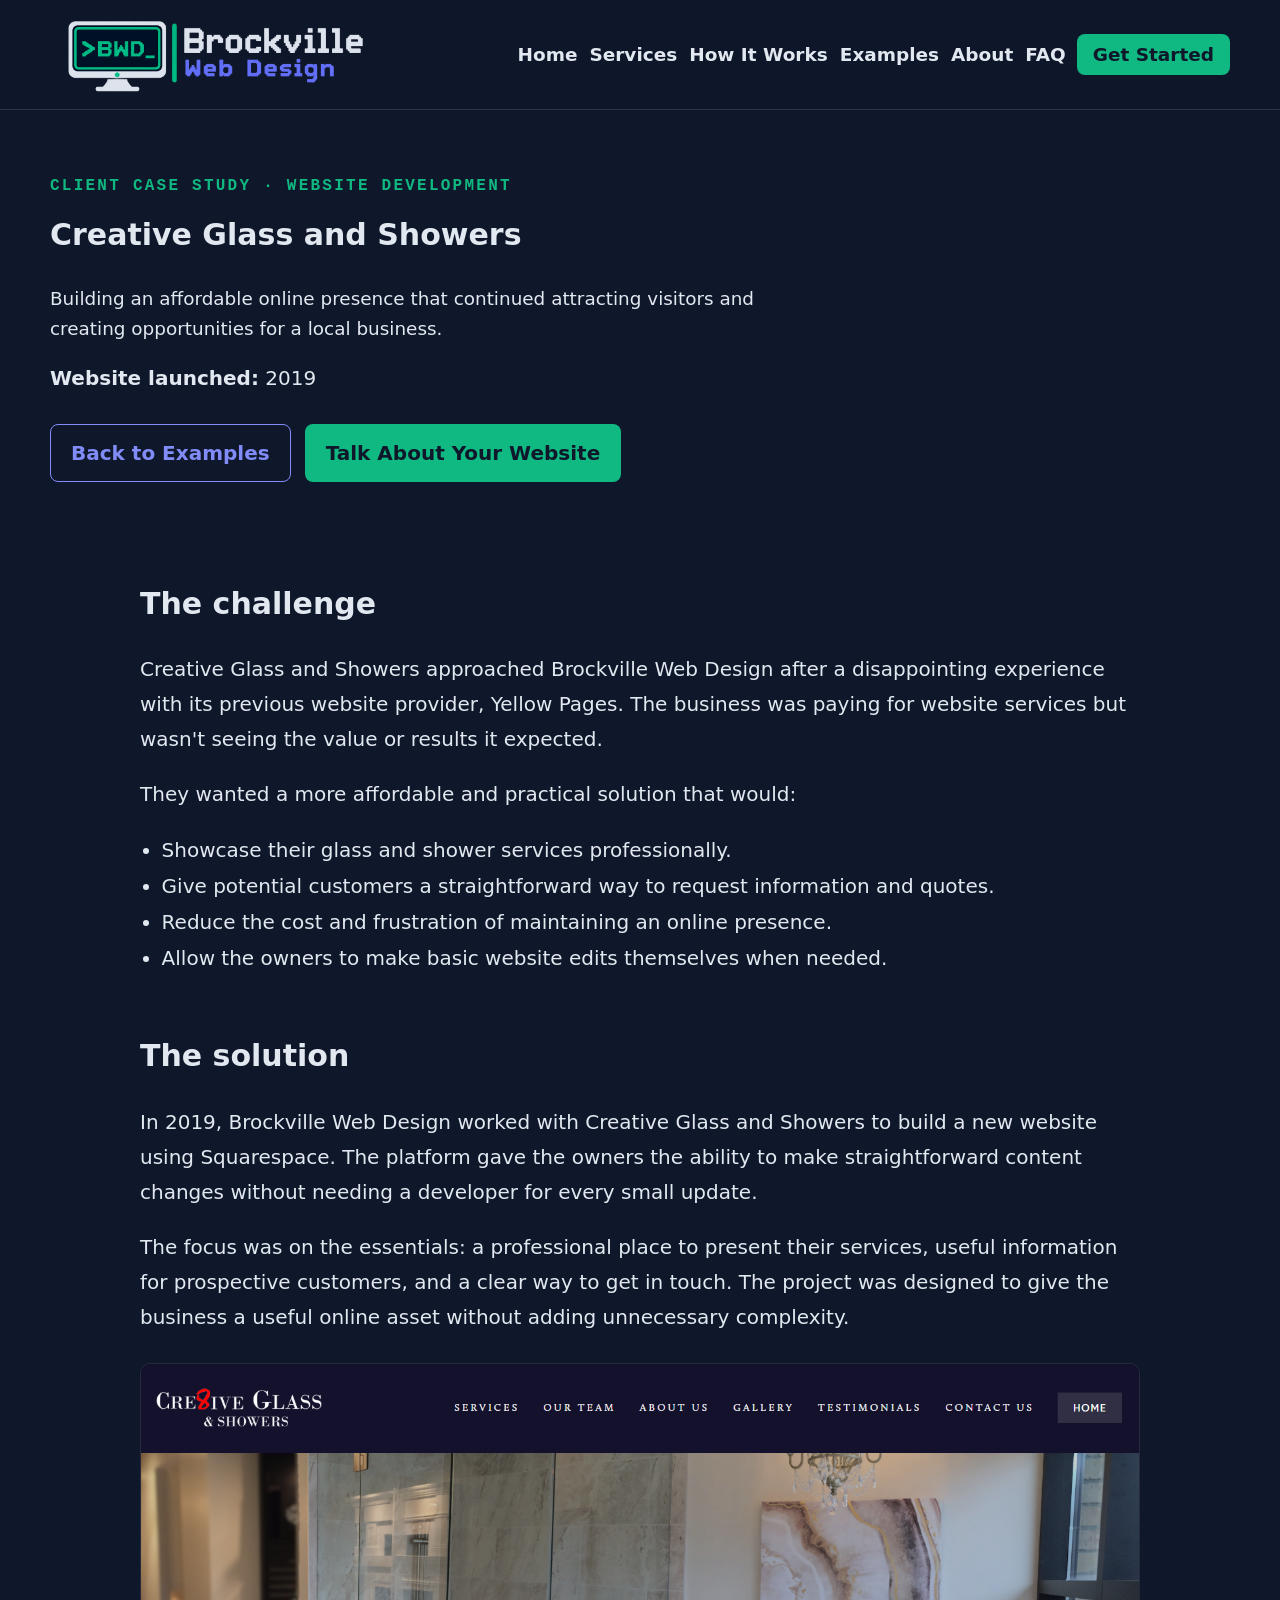
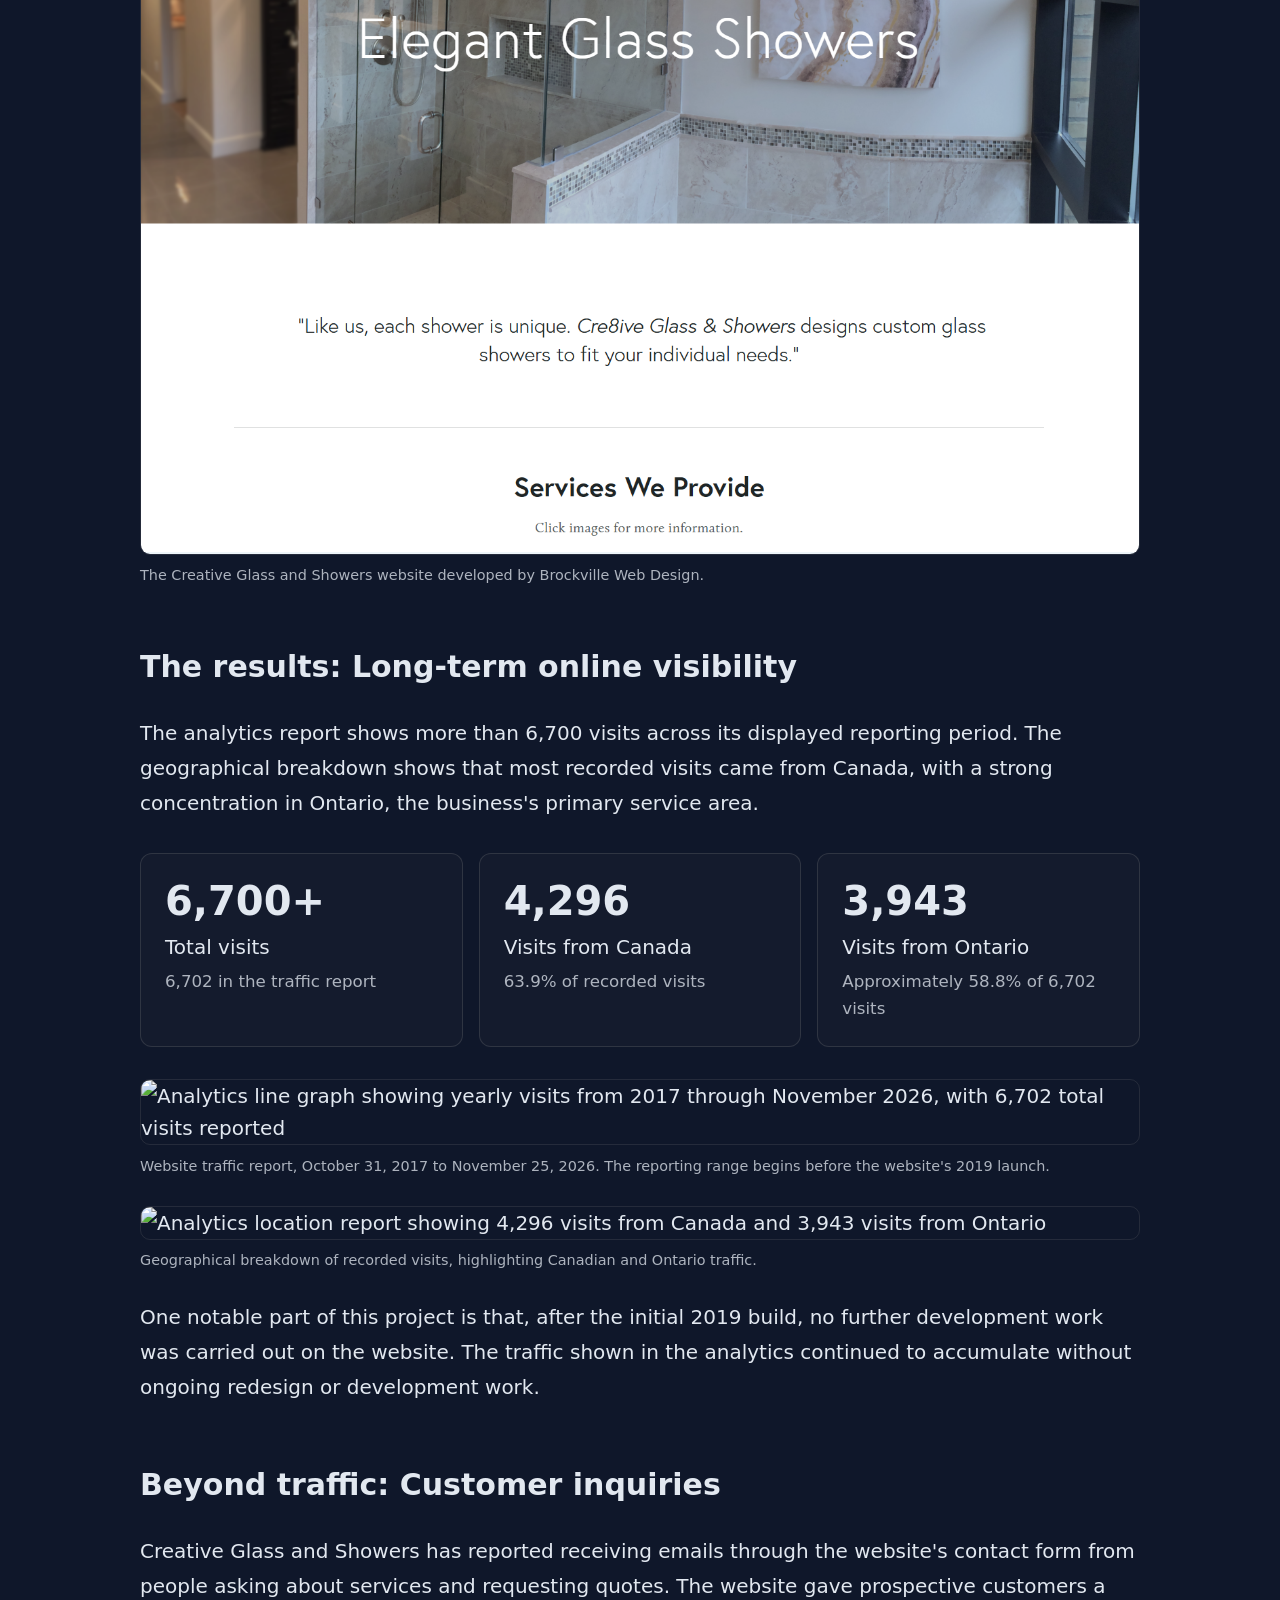
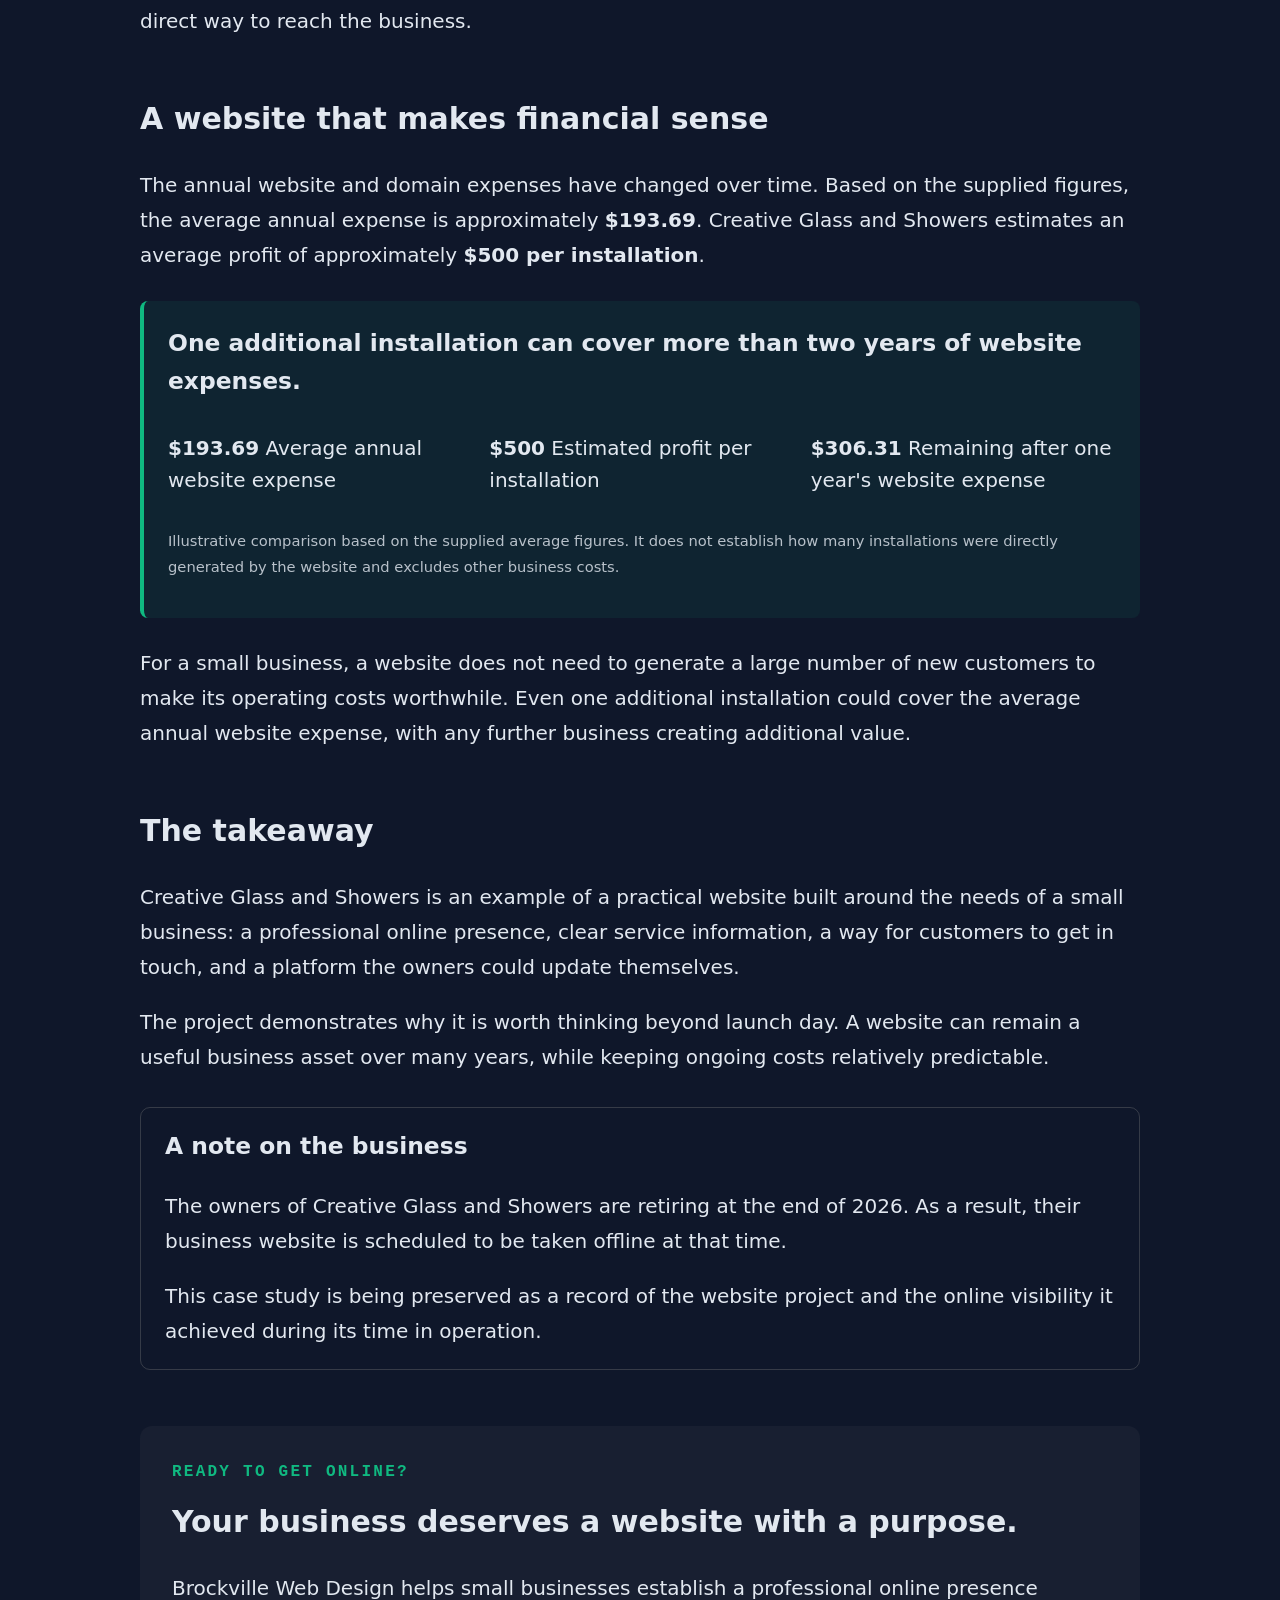
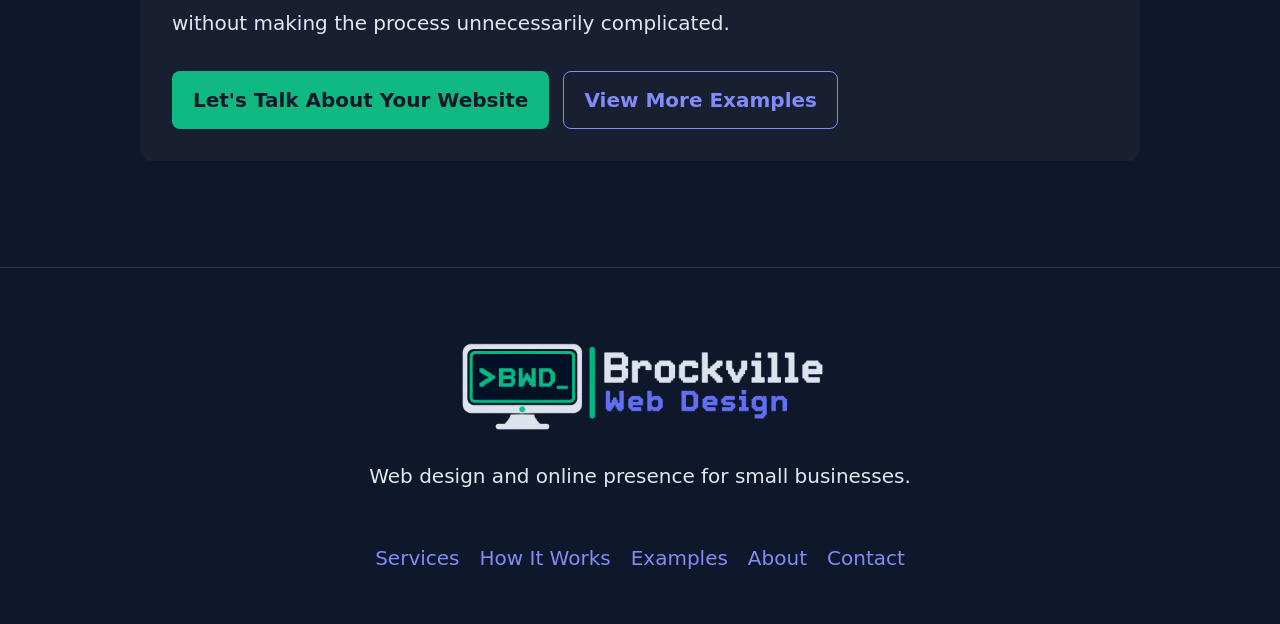
==== creative-glass-case-study.html @ 8c1451f0 "Added Files for Creative Glass Case Study Added HTML file and images Need to Update it with inquiry" ====
<!doctype html>
<html lang="en">
<head>
    <meta charset="UTF-8" />
    <meta name="viewport" content="width=device-width, initial-scale=1.0" />

    <title>Creative Glass and Showers Case Study | Brockville Web Design</title>
    <meta name="description" content="A Brockville Web Design case study: the 2019 Creative Glass and Showers website, its long-term online visibility, Ontario traffic, and affordable operating costs." />
    <meta name="keywords" content="Brockville web design, small business website, website case study, Creative Glass and Showers, Ontario web design" />
    <meta name="author" content="Nathan Misener" />
    <meta name="robots" content="index, follow" />
    <link rel="canonical" href="https://www.brockvillewebdesign.ca/creative-glass-case-study.html" />

    <meta property="og:type" content="article" />
    <meta property="og:title" content="Creative Glass and Showers Case Study | Brockville Web Design" />
    <meta property="og:description" content="A long-term website project focused on affordable online visibility for a local business." />
    <meta property="og:url" content="https://www.brockvillewebdesign.ca/creative-glass-case-study.html" />
    <meta property="og:image" content="https://www.brockvillewebdesign.ca/imgs/Cre8iveGlassWebsite.PNG" />

    <link rel="icon" type="image/png" sizes="32x32" href="/favicon/favicon.ico">
    <link rel="icon" type="image/png" sizes="16x16" href="/favicon/favicon-16x16.png">
    <link rel="apple-touch-icon" sizes="180x180" href="/favicon/apple-touch-icon.png">

    <script type="application/ld+json">
    {
        "@context": "https://schema.org",
        "@type": "Article",
        "headline": "Creative Glass and Showers: A Small Business Website Case Study",
        "description": "A case study documenting a website developed by Brockville Web Design for Creative Glass and Showers in 2019.",
        "author": {
            "@type": "Person",
            "name": "Nathan Misener"
        },
        "publisher": {
            "@type": "Organization",
            "name": "Brockville Web Design",
            "url": "https://www.brockvillewebdesign.ca"
        },
        "mainEntityOfPage": "https://www.brockvillewebdesign.ca/creative-glass-case-study.html"
    }
    </script>

    <link rel="stylesheet" href="style/base.css" />
    <link rel="stylesheet" href="style/desktop.css" />
    <link rel="stylesheet" href="style/mobile.css" />

    <style>
        .case-study-hero {
            padding-top: 4rem;
            padding-bottom: 3rem;
        }

        .case-study-hero .eyebrow {
            margin-bottom: .75rem;
        }

        .case-study-hero h1 {
            max-width: 900px;
        }

        .case-study-lead {
            max-width: 780px;
            font-size: 1.15rem;
        }

        .case-study-content {
            max-width: 1000px;
            margin: 0 auto;
        }

        .case-study-content h2 {
            margin-top: 0;
        }

        .case-study-content section {
            margin: 0 0 3.5rem;
        }

        .case-study-content p {
            line-height: 1.75;
        }

        .case-study-list {
            padding-left: 1.35rem;
            line-height: 1.8;
        }

        .case-study-stats {
            display: grid;
            grid-template-columns: repeat(3, minmax(0, 1fr));
            gap: 1rem;
            margin: 2rem 0;
        }

        .case-study-stat {
            padding: 1.5rem;
            border: 1px solid rgba(127,127,127,.25);
            border-radius: 12px;
            background: var(--card-bg, rgba(127,127,127,.05));
        }

        .case-study-stat strong {
            display: block;
            font-size: clamp(1.8rem, 4vw, 2.5rem);
            line-height: 1.15;
            margin-bottom: .45rem;
        }

        .case-study-stat span {
            display: block;
        }

        .case-study-stat small {
            display: block;
            margin-top: .35rem;
            opacity: .75;
        }

        .case-study-figure {
            margin: 1.75rem 0;
        }

        .case-study-figure img {
            display: block;
            width: 100%;
            height: auto;
            border: 1px solid rgba(127,127,127,.2);
            border-radius: 10px;
        }

        .case-study-figure figcaption {
            margin-top: .6rem;
            font-size: .9rem;
            opacity: .75;
        }

        .case-study-callout {
            padding: 1.5rem;
            border-left: 4px solid #10B981;
            border-radius: 8px;
            background: rgba(16,185,129,.08);
            margin: 1.75rem 0;
        }

        .case-study-callout h3 {
            margin-top: 0;
        }

        .case-study-retirement {
            padding: 1.25rem 1.5rem;
            border: 1px solid rgba(127,127,127,.35);
            border-radius: 10px;
            margin: 2rem 0 0;
        }

        .case-study-retirement p:last-child {
            margin-bottom: 0;
        }

        .case-study-cta {
            padding: 2rem;
            border-radius: 12px;
            background: var(--section-alt-bg, rgba(127,127,127,.08));
        }

        .case-study-note {
            font-size: .92rem;
            opacity: .8;
        }

        @media (max-width: 700px) {
            .case-study-stats {
                grid-template-columns: 1fr;
            }

            .case-study-hero {
                padding-top: 2.5rem;
            }

            .case-study-cta {
                padding: 1.35rem;
            }
        }
    </style>
</head>

<body>

    <!-- Google Analytics -->
    <script async src="https://www.googletagmanager.com/gtag/js?id=G-EF4LWDWCYD"></script>
    <script>
        window.dataLayer = window.dataLayer || [];

        function gtag() {
            dataLayer.push(arguments);
        }

        gtag('js', new Date());
        gtag('config', 'G-EF4LWDWCYD');
    </script>

    <!-- HEADER / NAVIGATION -->
    <header class="site-header">
        <div class="site-header-inner">

            <a href="index.html#home" class="logo">
                <img src="imgs/logo.png" alt="Brockville Web Design logo" />
            </a>

            <nav aria-label="Main navigation">
                <button class="hamburger" id="hamburger-btn" aria-label="Toggle navigation">&#9776;</button>

                <ul class="main-nav" id="nav-links">
                    <li><a href="index.html#home" class="nav-item">Home</a></li>
                    <li><a href="index.html#services" class="nav-item">Services</a></li>
                    <li><a href="index.html#process" class="nav-item">How It Works</a></li>
                    <li><a href="index.html#examples" class="nav-item">Examples</a></li>
                    <li><a href="index.html#about" class="nav-item">About</a></li>
                    <li><a href="index.html#faq" class="nav-item">FAQ</a></li>
                    <li><a href="index.html#contact" class="nav-cta nav-item">Get Started</a></li>
                </ul>
            </nav>

        </div>
    </header>

    <main>

        <!-- HERO -->
        <section class="section hero-section case-study-hero">
            <div class="container">

                <p class="eyebrow">CLIENT CASE STUDY · WEBSITE DEVELOPMENT</p>

                <h1>Creative Glass and Showers</h1>

                <p class="case-study-lead">
                    Building an affordable online presence that continued attracting visitors
                    and creating opportunities for a local business.
                </p>

                <p><strong>Website launched:</strong> 2019</p>

                <div class="button-group">
                    <a href="index.html#examples" class="button button-secondary">
                        Back to Examples
                    </a>

                    <a href="index.html#contact" class="button button-primary">
                        Talk About Your Website
                    </a>
                </div>

            </div>
        </section>

        <!-- CASE STUDY CONTENT -->
        <section class="section">
            <div class="container case-study-content">

                <!-- CHALLENGE -->
                <section>
                    <h2>The challenge</h2>

                    <p>
                        Creative Glass and Showers approached Brockville Web Design after a disappointing
                        experience with its previous website provider, Yellow Pages. The business was paying
                        for website services but wasn't seeing the value or results it expected.
                    </p>

                    <p>
                        They wanted a more affordable and practical solution that would:
                    </p>

                    <ul class="case-study-list">
                        <li>Showcase their glass and shower services professionally.</li>
                        <li>Give potential customers a straightforward way to request information and quotes.</li>
                        <li>Reduce the cost and frustration of maintaining an online presence.</li>
                        <li>Allow the owners to make basic website edits themselves when needed.</li>
                    </ul>
                </section>

                <!-- SOLUTION -->
                <section>
                    <h2>The solution</h2>

                    <p>
                        In 2019, Brockville Web Design worked with Creative Glass and Showers to build a
                        new website using Squarespace. The platform gave the owners the ability to make
                        straightforward content changes without needing a developer for every small update.
                    </p>

                    <p>
                        The focus was on the essentials: a professional place to present their services,
                        useful information for prospective customers, and a clear way to get in touch.
                        The project was designed to give the business a useful online asset without adding
                        unnecessary complexity.
                    </p>

                    <figure class="case-study-figure">
                        <img src="imgs/Cre8iveGlassWebsite.PNG"
                             alt="Screenshot of the Creative Glass and Showers website developed in 2019"
                             loading="lazy">

                        <figcaption>
                            The Creative Glass and Showers website developed by Brockville Web Design.
                        </figcaption>
                    </figure>
                </section>

                <!-- RESULTS -->
                <section>
                    <h2>The results: Long-term online visibility</h2>

                    <p>
                        The analytics report shows more than 6,700 visits across its displayed reporting
                        period. The geographical breakdown shows that most recorded visits came from Canada,
                        with a strong concentration in Ontario, the business's primary service area.
                    </p>

                    <div class="case-study-stats" aria-label="Website analytics highlights">

                        <div class="case-study-stat">
                            <strong>6,700+</strong>
                            <span>Total visits</span>
                            <small>6,702 in the traffic report</small>
                        </div>

                        <div class="case-study-stat">
                            <strong>4,296</strong>
                            <span>Visits from Canada</span>
                            <small>63.9% of recorded visits</small>
                        </div>

                        <div class="case-study-stat">
                            <strong>3,943</strong>
                            <span>Visits from Ontario</span>
                            <small>Approximately 58.8% of 6,702 visits</small>
                        </div>

                    </div>

                    <figure class="case-study-figure">
                        <img src="imgs/creative-glass-traffic.png"
                             alt="Analytics line graph showing yearly visits from 2017 through November 2026, with 6,702 total visits reported"
                             loading="lazy">

                        <figcaption>
                            Website traffic report, October 31, 2017 to November 25, 2026.
                            The reporting range begins before the website's 2019 launch.
                        </figcaption>
                    </figure>

                    <figure class="case-study-figure">
                        <img src="imgs/creative-glass-locations.png"
                             alt="Analytics location report showing 4,296 visits from Canada and 3,943 visits from Ontario"
                             loading="lazy">

                        <figcaption>
                            Geographical breakdown of recorded visits, highlighting Canadian and Ontario traffic.
                        </figcaption>
                    </figure>

                    <p>
                        One notable part of this project is that, after the initial 2019 build, no further
                        development work was carried out on the website. The traffic shown in the analytics
                        continued to accumulate without ongoing redesign or development work.
                    </p>
                </section>

                <!-- CUSTOMER INQUIRIES -->
                <section>
                    <h2>Beyond traffic: Customer inquiries</h2>

                    <p>
                        Creative Glass and Showers has reported receiving emails through the website's
                        contact form from people asking about services and requesting quotes. The website
                        gave prospective customers a direct way to reach the business.
                    </p>

                    <!--
                    CUSTOMER INQUIRY SECTION

                    This section is currently disabled.
                    Once the client confirms the number of inquiries, remove the
                    opening and closing HTML comment markers and add the number.

                    <div class="case-study-callout">
                        <h3>Customer inquiries through the website</h3>
                        <strong>[ADD CONFIRMED INQUIRY COUNT]</strong>
                        <p>
                            Confirmed quote and service inquiries received through the website contact form.
                        </p>
                    </div>
                    -->

                </section>

                <!-- FINANCIAL IMPACT -->
                <section>
                    <h2>A website that makes financial sense</h2>

                    <p>
                        The annual website and domain expenses have changed over time. Based on the
                        supplied figures, the average annual expense is approximately
                        <strong>$193.69</strong>.
                        Creative Glass and Showers estimates an average profit of approximately
                        <strong>$500 per installation</strong>.
                    </p>

                    <div class="case-study-callout">

                        <h3>
                            One additional installation can cover more than two years of website expenses.
                        </h3>

                        <div class="case-study-stats">

                            <div>
                                <strong>$193.69</strong>
                                <span>Average annual website expense</span>
                            </div>

                            <div>
                                <strong>$500</strong>
                                <span>Estimated profit per installation</span>
                            </div>

                            <div>
                                <strong>$306.31</strong>
                                <span>Remaining after one year's website expense</span>
                            </div>

                        </div>

                        <p class="case-study-note">
                            Illustrative comparison based on the supplied average figures. It does not
                            establish how many installations were directly generated by the website and
                            excludes other business costs.
                        </p>

                    </div>

                    <p>
                        For a small business, a website does not need to generate a large number of new
                        customers to make its operating costs worthwhile. Even one additional installation
                        could cover the average annual website expense, with any further business creating
                        additional value.
                    </p>
                </section>

                <!-- TAKEAWAY -->
                <section>
                    <h2>The takeaway</h2>

                    <p>
                        Creative Glass and Showers is an example of a practical website built around the
                        needs of a small business: a professional online presence, clear service information,
                        a way for customers to get in touch, and a platform the owners could update themselves.
                    </p>

                    <p>
                        The project demonstrates why it is worth thinking beyond launch day. A website can
                        remain a useful business asset over many years, while keeping ongoing costs relatively
                        predictable.
                    </p>

                    <!-- RETIREMENT ANNOUNCEMENT -->
                    <div class="case-study-retirement">

                        <h3>A note on the business</h3>

                        <p>
                            The owners of Creative Glass and Showers are retiring at the end of 2026.
                            As a result, their business website is scheduled to be taken offline at that time.
                        </p>

                        <p>
                            This case study is being preserved as a record of the website project and the
                            online visibility it achieved during its time in operation.
                        </p>

                    </div>
                </section>

                <!-- CALL TO ACTION -->
                <section class="case-study-cta">

                    <p class="eyebrow">READY TO GET ONLINE?</p>

                    <h2>Your business deserves a website with a purpose.</h2>

                    <p>
                        Brockville Web Design helps small businesses establish a professional online
                        presence without making the process unnecessarily complicated.
                    </p>

                    <div class="button-group">
                        <a href="index.html#contact" class="button button-primary">
                            Let's Talk About Your Website
                        </a>

                        <a href="index.html#examples" class="button button-secondary">
                            View More Examples
                        </a>
                    </div>

                </section>

            </div>
        </section>

    </main>

    <!-- FOOTER -->
    <footer class="site-footer">
        <div class="container footer-grid">

            <div>
                <a href="index.html#home" class="logo">
                    <img src="imgs/logo.png" alt="Brockville Web Design logo" />
                </a>

                <p>Web design and online presence for small businesses.</p>
            </div>

            <div class="footer-links">
                <a href="index.html#services">Services</a>
                <a href="index.html#process">How It Works</a>
                <a href="index.html#examples">Examples</a>
                <a href="index.html#about">About</a>
                <a href="index.html#contact">Contact</a>
            </div>

        </div>
    </footer>

    <script src="script/script.js"></script>

</body>
</html>
---- style/base.css ----
/* =========================================================
   Base Global Theme for site style
   ========================================================= */
@import url('variables.css');

html {
    scroll-behavior: smooth;
    scroll-padding-top: 90px;
}

body {
    margin: 0;
    background: var(--color-background);
    color: var(--color-text);
    font-family: var(--font-primary);
    font-size: 20px;
    line-height: 1.6;
}

img {
    display: block;
    max-width: 100%;
}

a {
    color: var(--color-link);
    text-decoration: none;
}

a:hover {
    text-decoration: underline;
}

button,
input,
textarea {
    font: inherit;
}

button {
    cursor: pointer;
}

h1,
h2,
h3,
p {
    margin-top: 0;
}

/* =========================================================
   RESET / BASE
   ========================================================= */
/* Changes box model to include padding and border in total width */
*,
*::before,
*::after {
    box-sizing: border-box;
}


/* TEST FOR MOBILE/DESKTOP */
.mobileview{
    display: none;
}
.desktopview{
    display: none;
}


/* =========================================================
   GLOBAL LAYOUT
   ========================================================= */

.container {
    width: min(calc(100% - 40px), var(--max-width));
    margin-inline: auto;
}

.narrow-container {
    width: min(calc(100% - 40px), var(--narrow-width));
    margin-inline: auto;
}

.section {
    padding: var(--section-padding) 0;
}

.section-alt {
    background: var(--color-surface);
}

.section-heading {
    max-width: 760px;
    margin-bottom: 48px;
}

.section-heading.centered {
    margin-inline: auto;
    text-align: center;
}

.section-heading h2,
.hero-content h1,
.about-content h2,
.contact-copy h2 {
    margin-bottom: 18px;
    line-height: 1.1;
    letter-spacing: -0.035em;
}

.section-heading h2 {
    font-size: clamp(2rem, 5vw, 3.5rem);
}

/* Little green text above sections. Get it "Eyebrow" */
.eyebrow {
    margin-bottom: 12px;
    color: var(--color-accent);
    font-family: var(--font-mono);
    font-size: 1rem;
    font-weight: 800;
    letter-spacing: 0.14em;
    text-transform: uppercase;
}

/* =========================================================
   BUTTONS
   ========================================================= */

.button-group {
    display: flex;
    flex-wrap: wrap;
    gap: 14px;
    margin-top: 30px;
}

.button {
    display: inline-flex;
    align-items: center;
    justify-content: center;
    min-height: 48px;
    padding: 12px 20px;
    border: 1px solid transparent;
    border-radius: 8px;
    font-weight: 800;
    transition:
        transform var(--transition),
        filter var(--transition),
        background var(--transition),
        border-color var(--transition);
}

.button:hover {
    text-decoration: none;
    transform: translateY(-1px);
}

.button-primary {
    color: var(--color-dark-text);
    background: var(--color-accent);
}

.button-primary:hover {
    color: var(--color-dark-text);
    filter: brightness(1.08);
}

.button-secondary {
    color: var(--color-link);
    border-color: var(--color-link);
    background: transparent;
}

.button-secondary:hover {
    background: rgba(129, 140, 248, 0.1);
}



/* =========================================================
   HEADER / NAVIGATION
   ========================================================= */

.site-header {
    position: sticky;
    top: 0;
    z-index: 1000;
    background: rgba(15, 23, 42, 0.94);
    border-bottom: 1px solid var(--color-border);
    backdrop-filter: blur(14px);
}

.site-header-inner {
    width: min(calc(100% - 40px), var(--max-width));
    min-height: 72px;
    margin-inline: auto;
    display: flex;
    flex-direction: row;
    align-items: center;
    justify-content: space-between;
    gap: 100px;
    position: relative;
}



.logo {
    min-width: 100px;
    min-height: 30px;
    max-width: 400px;
    display: inline-flex;
    align-items: center;
    color: var(--color-text);
    font-family: var(--font-mono);
    font-weight: 800;
}



/* .logo:hover {
    color: var(--color-accent);
    text-decoration: none;
} */

.main-nav {
    display: flex;
    gap: 10px;
    justify-content: flex-end;
    list-style-type: none;
} 



.main-nav a {
    min-height: 44px;
    color: var(--color-text);
    font-weight: bold;
    font-size: clamp(1rem, 0.875rem + 0.35vw, 1.25rem);
    white-space: nowrap;
}
.main-nav .nav-cta {
    padding: 10px 16px;
    color: var(--color-dark-text);
    background: var(--color-accent);
    border-radius: 8px;
    font-weight: 800;
}
.main-nav .nav-cta:hover {
    color: var(--color-dark-text);
    filter: brightness(1.08);
} 

.main-nav ul {
    display: flex;
    align-items: center;
    margin: 0;
    padding: 0;
    list-style: none;
}

 .nav-toggle {
    display: none;
    width: 48px;
    height: 48px;
    padding: 0;
    align-items: center;
    justify-content: center;
    border: 1px solid var(--color-border);
    border-radius: 8px;
    background: transparent;
    color: var(--color-text);
    font-size: 1.6rem;
    line-height: 1;
}

.nav-toggle:hover {
    color: var(--color-accent);
    border-color: var(--color-accent);
} 

.nav-toggle:focus-visible,
.main-nav a:focus-visible,
.button:focus-visible,
.carousel-button:focus-visible,
.carousel-dot:focus-visible {
    outline: 3px solid var(--color-link);
    outline-offset: 3px;
}

/* =========================================================
   AUDIENCE / CHECK LIST
   ========================================================= */
.check-list {
    display: grid;
    gap: 14px;
}
.check-item {
    display: flex;
    align-items: flex-start;
    gap: 14px;
    padding: 18px 20px;
    border: 1px solid var(--color-border);
    border-radius: 10px;
    background: var(--color-surface-light);
}
.check {
    color: var(--color-accent);
    font-weight: 900;
}

/* =========================================================
   SIGNATURE OFFER
   ========================================================= */

.offer-grid {
    display: grid;
    grid-template-columns: repeat(4, 1fr);
    gap: 18px;
}

.offer-card {
    padding: 28px;
    border: 1px solid var(--color-border);
    border-radius: var(--border-radius);
    background: var(--color-surface);
}

.card-number {
    color: var(--color-accent);
    font-family: var(--font-mono);
    font-weight: 900;
}

.offer-card h3 {
    margin: 18px 0 10px;
}

.offer-card ul {
    padding-left: 20px;
    color: var(--color-muted);
}

.price-card {
    margin-top: 28px;
    padding: 30px;
    display: flex;
    flex-wrap: wrap;
    align-items: center;
    justify-content: space-between;
    gap: 30px;
    border: 1px solid var(--color-accent);
    border-radius: var(--border-radius);
    background: var(--color-surface);
}
.pricenote{
    font-size: small;
    font-style: italic;
}

.price-card h3 {
    margin-bottom: 8px;
    font-size: 1.5rem;
}

.price-card p {
    margin-bottom: 0;
}

.price {
    color: var(--color-accent);
    font-size: clamp(2rem, 5vw, 3.5rem);
    font-weight: 900;
    line-height: 1;
    white-space: nowrap;
}





/* =========================================================
   PROCESS / HOW IT WORKS
   ========================================================= */

.process-grid {
    display: grid;
    grid-template-columns: repeat(5, 1fr);
    gap: 16px;
}

.process-step {
    padding: 24px;
    border-top: 2px solid var(--color-accent);
    background: var(--color-surface-light);
}

.process-step > h3 > span {
    color: var(--color-accent);
    font-family: var(--font-mono);
    font-weight: 900;
}

.process-step h3 {
    margin: 16px 0 8px;
}

/* =========================================================
   EXAMPLE CAROUSEL
   ========================================================= */

.carousel {
    position: relative;
}

.carousel-viewport {
    overflow: hidden;
    border-radius: var(--border-radius);
}

.carousel-track {
    display: flex;
    transition: transform 350ms ease;
}

.example-card {
    flex: 0 0 100%;
    padding: 1px;
}

.example-image {
    display: block;
    min-height: 440px;
    overflow: hidden;
    border: 1px solid var(--color-border);
    border-radius: var(--border-radius) var(--border-radius) 0 0;
    background: var(--color-surface);
}

.example-image:hover {
    border-color: var(--color-link);
}

.example-image img {
    width: 100%;
    height: 100%;
    min-height: 440px;
    object-fit: cover;
}

.example-content {
    padding: 24px;
    border: 1px solid var(--color-border);
    border-top: 0;
    border-radius: 0 0 var(--border-radius) var(--border-radius);
    background: var(--color-surface);
}

.example-content h3 {
    margin-bottom: 8px;
}

.example-content p {
    margin-bottom: 0;
    color: var(--color-muted);
}

.carousel-controls {
    display: flex;
    align-items: center;
    justify-content: center;
    gap: 18px;
    margin-top: 20px;
}

.carousel-button {
    width: 60px;
    height: 60px;
    flex: 0 0 52px;
    display: inline-flex;
    align-items: center;
    justify-content: center;
    padding: 0;
    border: 1px solid var(--color-border);
    border-radius: 50%;
    background: var(--color-surface);
    color: var(--color-text);
    font-size: 1.35rem;
    line-height: 1;
}

.carousel-button:hover {
    border-color: var(--color-accent);
    color: var(--color-accent);
}

.carousel-dots {
    display: flex;
    align-items: center;
    gap: 8px;
}

.carousel-dot {
    width: 20px;
    height: 20px;
    padding: 0;
    border: 0;
    border-radius: 50%;
    background: var(--color-muted);
}

.carousel-dot.active {
    background: var(--color-accent);
}

/* =========================================================
   ABOUT
   ========================================================= */

.about-grid {
    display: grid;
    grid-template-columns: 1 1.2fr;
    gap: 60px;
    align-items: center;
}

.about-image {
    min-height: auto;
    border: 1px dashed var(--color-border);
    border-radius: var(--border-radius);
    background: var(--color-surface);
}

.about-content h2 {
    font-size: clamp(2rem, 4vw, 3.2rem);
}

/* =========================================================
   FAQ
   ========================================================= */

.faq-list {
    border-top: 1px solid var(--color-border);
}

.faq-list details {
    border-bottom: 1px solid var(--color-border);
}

.faq-list summary {
    padding: 22px 0;
    cursor: pointer;
    font-weight: 800;
    list-style: none;
}

.faq-list summary::-webkit-details-marker {
    display: none;
}

.faq-list summary::after {
    content: "+";
    float: right;
    color: var(--color-accent);
    font-size: 1.4rem;
}

.faq-list details[open] summary::after {
    content: "−";
}

.faq-answer {
    padding: 0 0 22px;
    color: var(--color-muted);
}

/* =========================================================
   CONTACT
   ========================================================= */

.contact-section {
    background: var(--color-surface);
}

.contact-grid {
    display: grid;
    grid-template-columns: 1fr 2fr;
    gap: 70px;
}

.contact-copy h2 {
    font-size: clamp(2rem, 4vw, 3.2rem);
}

.contact-form {
    display: grid;
    gap: 18px;
}

.contact-form label {
    display: grid;
    gap: 7px;
    font-weight: 700;
}

.contact-form input,
.contact-form textarea {
    width: 100%;
    padding: 13px 14px;
    border: 1px solid var(--color-border);
    border-radius: 8px;
    outline: none;
    background: var(--color-background);
    color: var(--color-text);
}

.contact-form textarea {
    min-height: 150px;
    resize: vertical;
}

.contact-form input:focus,
.contact-form textarea:focus {
    border-color: var(--color-accent);
    box-shadow: 0 0 0 3px rgba(16, 185, 129, 0.12);
}

/* =========================================================
   FOOTER
   ========================================================= */

.site-footer {
    padding: 50px 0;
    border-top: 1px solid var(--color-border);
}

.footer-grid {
    display: flex;
    flex-direction: column;
    align-items: center; /* Centers child divs horizontally */
    justify-content: center;
    text-align: center;
    gap: 30px;
}

.footer-links {
    display: flex;
    flex-wrap: wrap;
    justify-content: center;
    gap: 20px;
}
---- style/desktop.css ----
/* =========================================================
   Desktop Style
   ========================================================= */
@import url('variables.css');
@media (min-width: 780px) {
     .hamburger {
        display: none;
        background: none;
        border: none;
        font-size: 28px;
        cursor: pointer;
        margin-right: 15px;
    } 
    


    /* .logo{
        width: auto;
    } */
    
    .main-nav a {
        padding: 1px 1px;
    } 

}
---- style/mobile.css ----
/* =========================================================
   MOBILE
   ========================================================= */
@import url('variables.css');
@media (max-width: 780px) {
    .hamburger {
        display: flex;
        color: var(--color-text);
        background: none;
        border: 0px;   
        font-size: 40px;
        min-width: 70px;
    } 
    .mobileview{
        display: block;
    }

    /* hides nav*/
    .main-nav{
        display: none;
        position: absolute;
        top: 100%;
        width: 100%;
        padding:0px;
        left: 0;
        list-style-type: none;
        background-color: var(--color-background);
        text-align: center;
        margin: 0px;
        border-bottom: 5px solid var(--color-border);
        gap: 5px;
        padding-bottom: 20px;
    }
    
    .main-nav.active {
        display: flex;
        flex-direction: column;
    }
    .main-nav li {
        padding: 5px 1px;
    }
    .main-nav a {
        font-size: x-large;
        padding: 1px 1px;
    } 

   
    .site-header-inner {
        width: 100%;
        gap: 50px;
    }

    .offer-grid,
    .process-grid {
        grid-template-columns: repeat(1, 1fr);
    }

    /* Footer */

    .footer-grid {
        flex-direction: column;
        justify-content: center;
        /* align-items:center; */
        gap: 24px;
    }

    .footer-links {
        flex-direction: row;
        flex-wrap: balance;
        gap: 10px;
    }

    .contact-grid {
        display: grid;
        grid-template-columns: 1fr ;
        gap: 70px;
    }
}
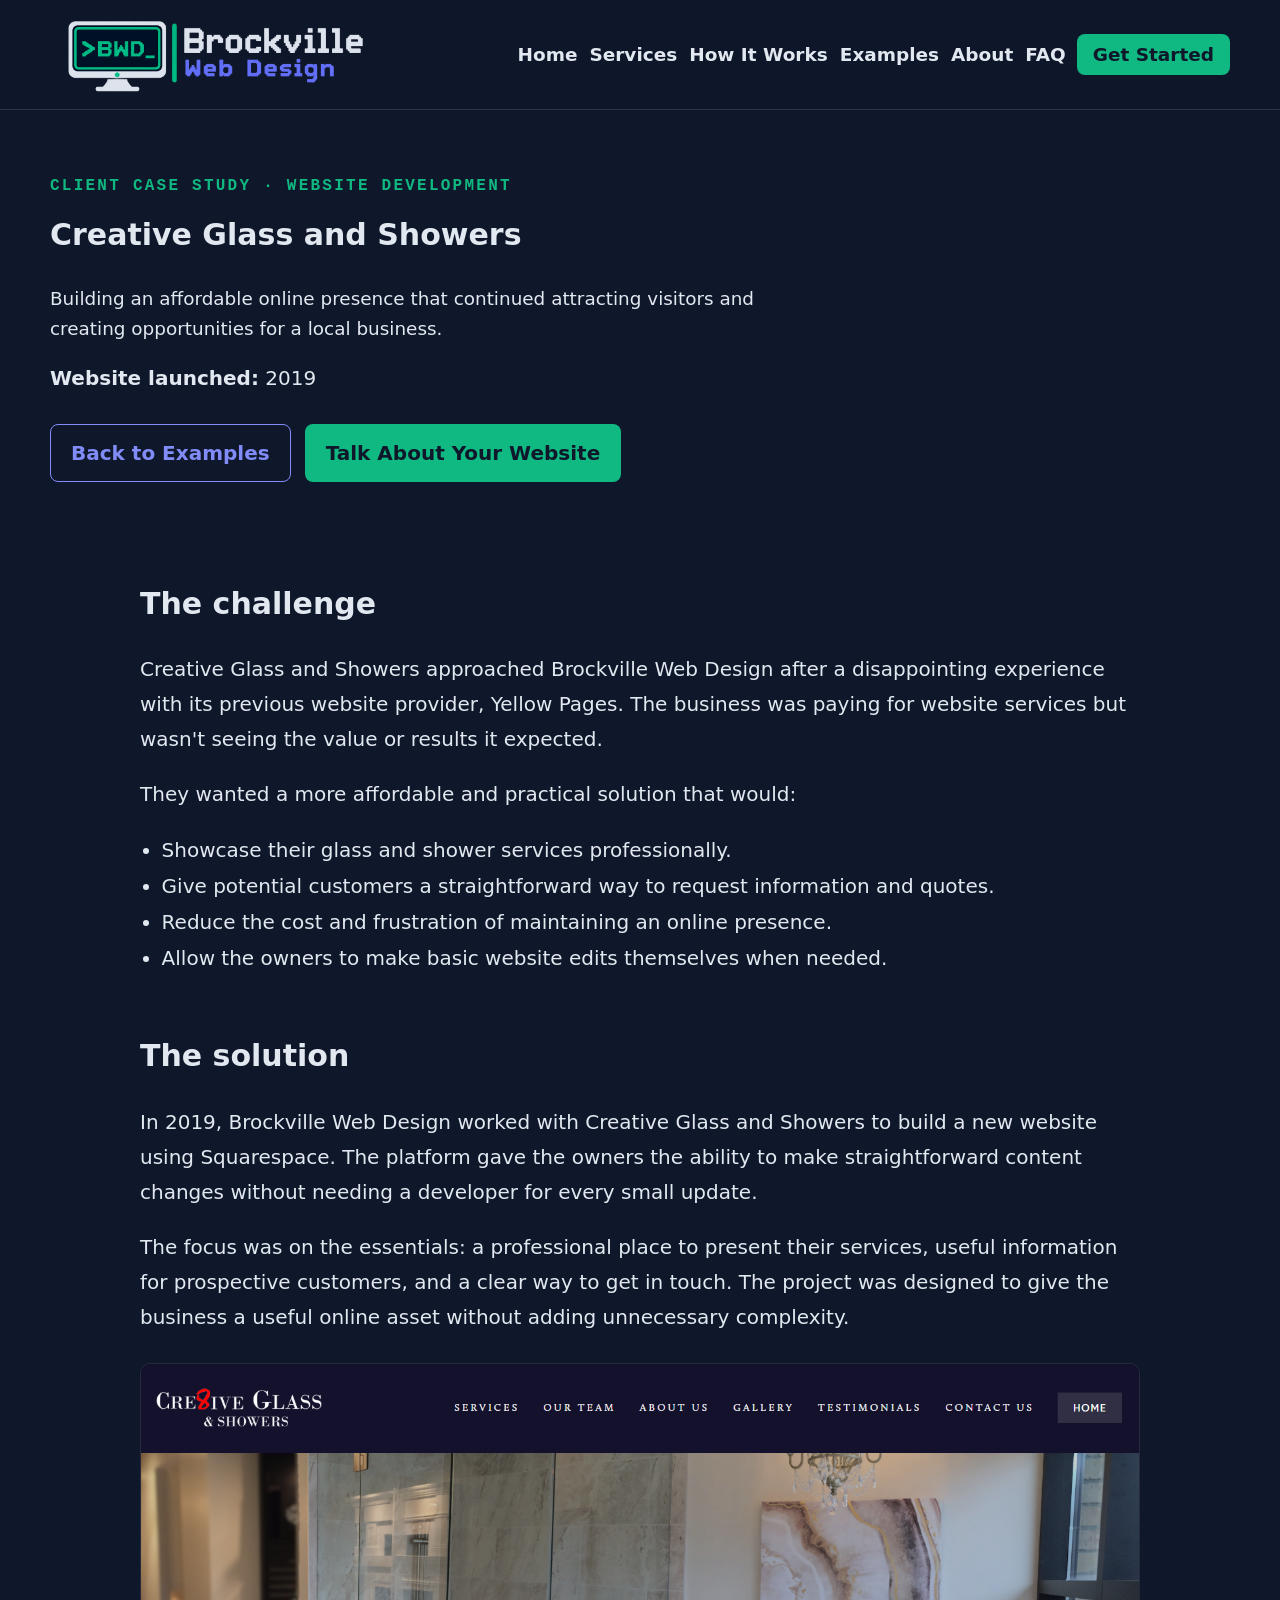
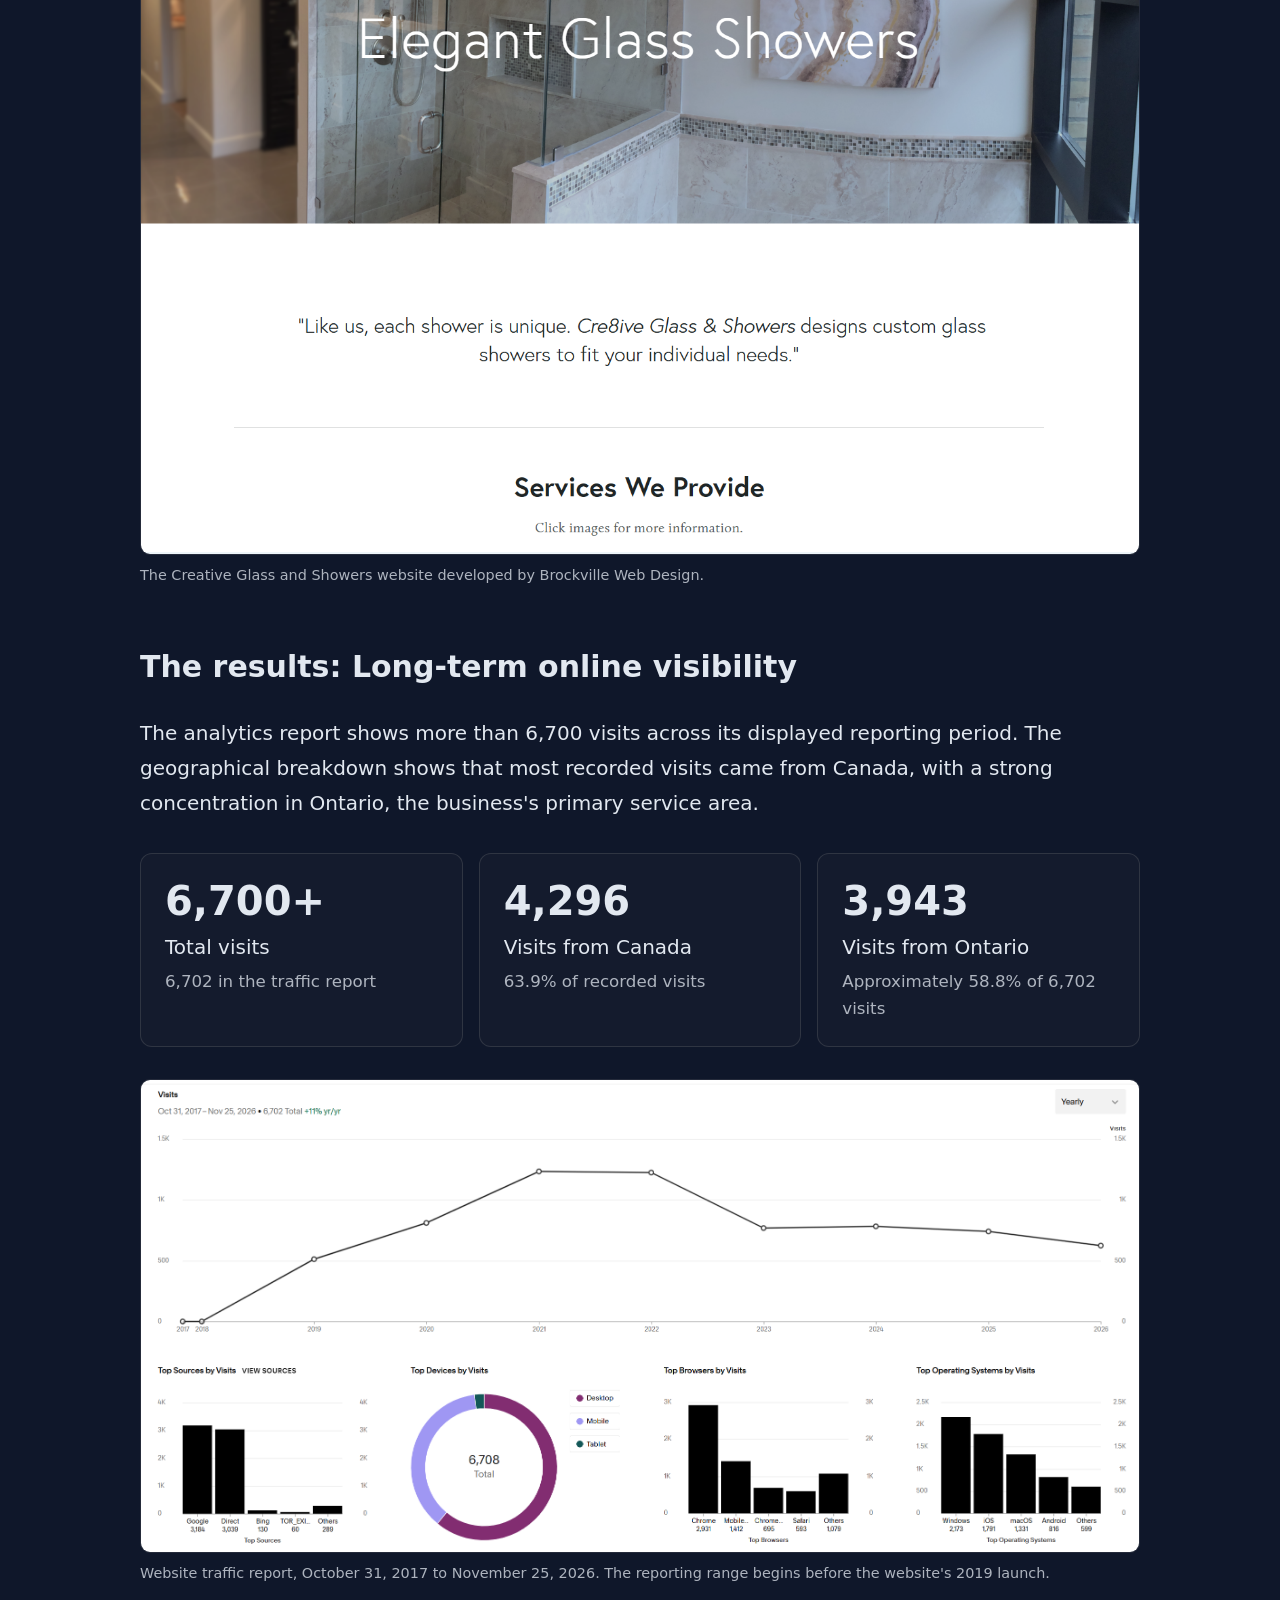
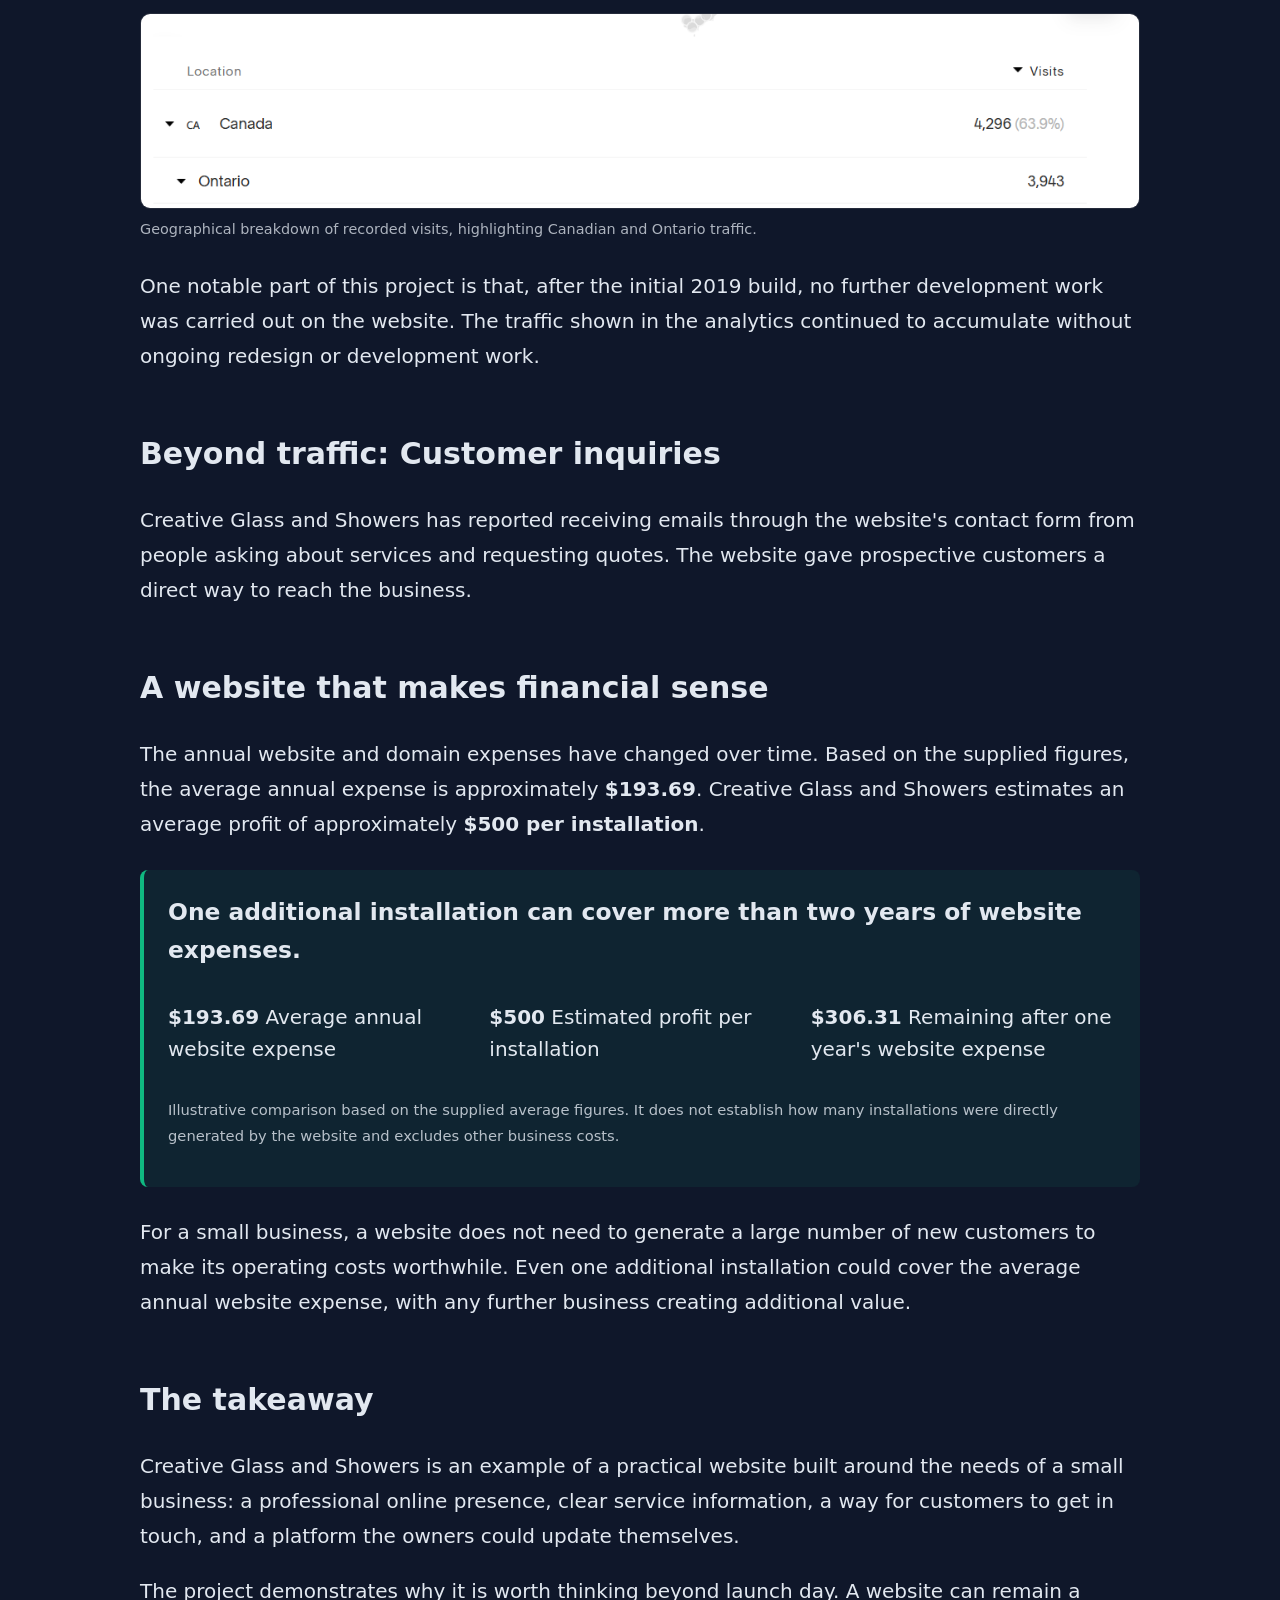
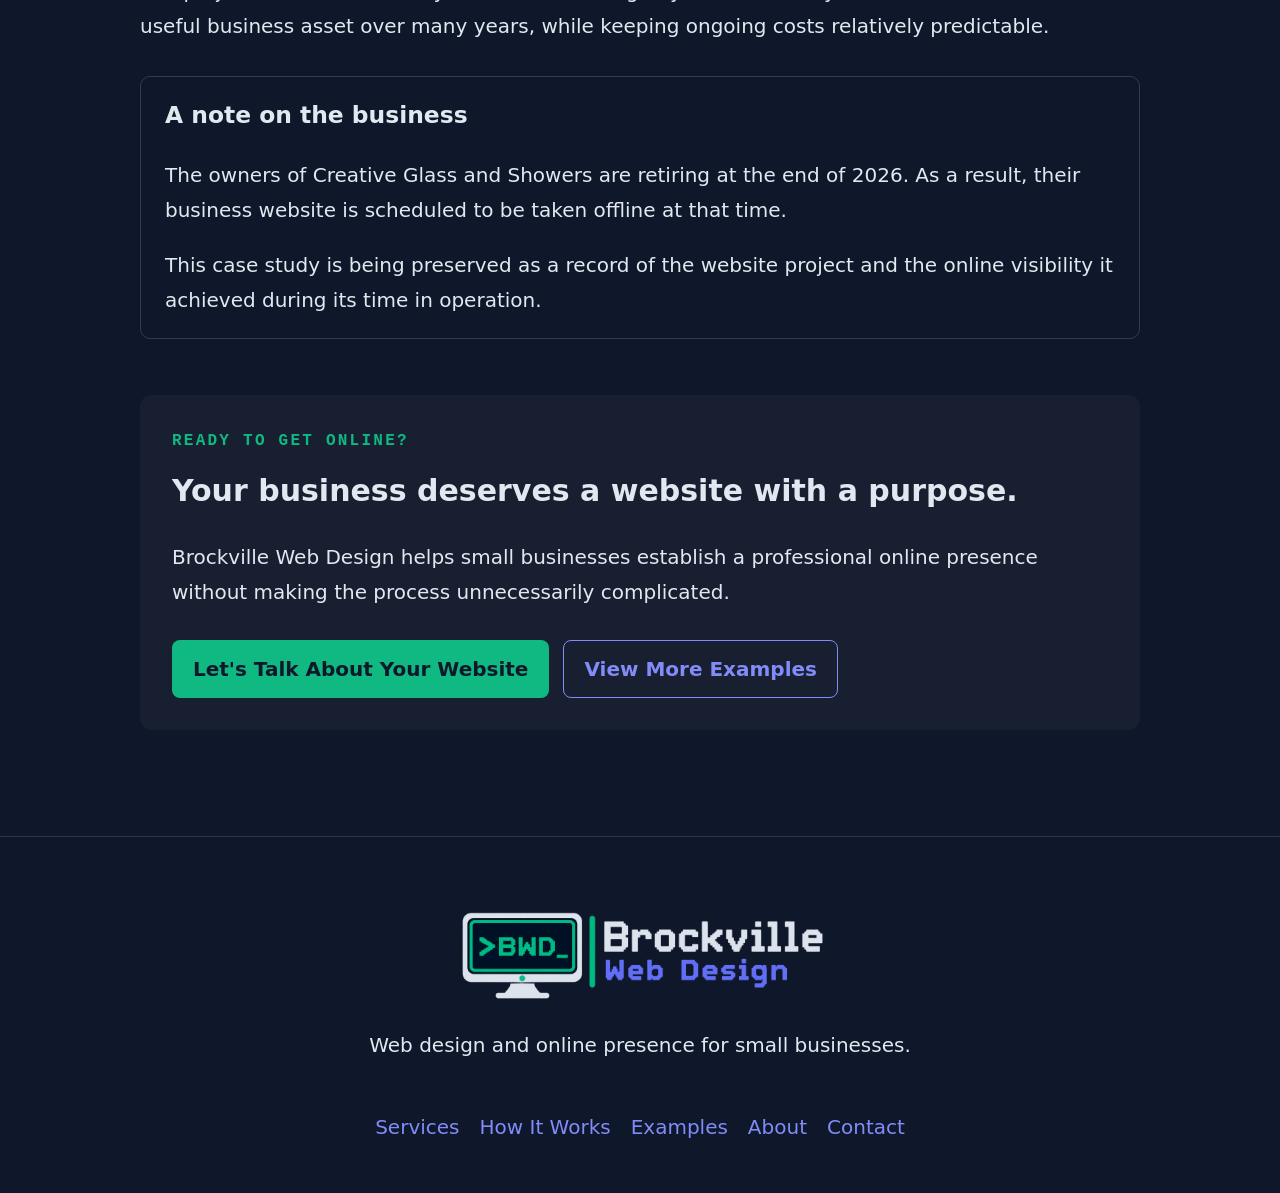
==== commit 2379d457: "Fixed files Fixed .png -> .PNG extension" ====
--- a/creative-glass-case-study.html
+++ b/creative-glass-case-study.html
@@ -341,7 +341,7 @@
                     </div>
 
                     <figure class="case-study-figure">
-                        <img src="imgs/creative-glass-traffic.png"
+                        <img src="imgs/creative-glass-traffic.PNG"
                              alt="Analytics line graph showing yearly visits from 2017 through November 2026, with 6,702 total visits reported"
                              loading="lazy">
 
@@ -352,7 +352,7 @@
                     </figure>
 
                     <figure class="case-study-figure">
-                        <img src="imgs/creative-glass-locations.png"
+                        <img src="imgs/creative-glass-locations.PNG"
                              alt="Analytics location report showing 4,296 visits from Canada and 3,943 visits from Ontario"
                              loading="lazy">
 
